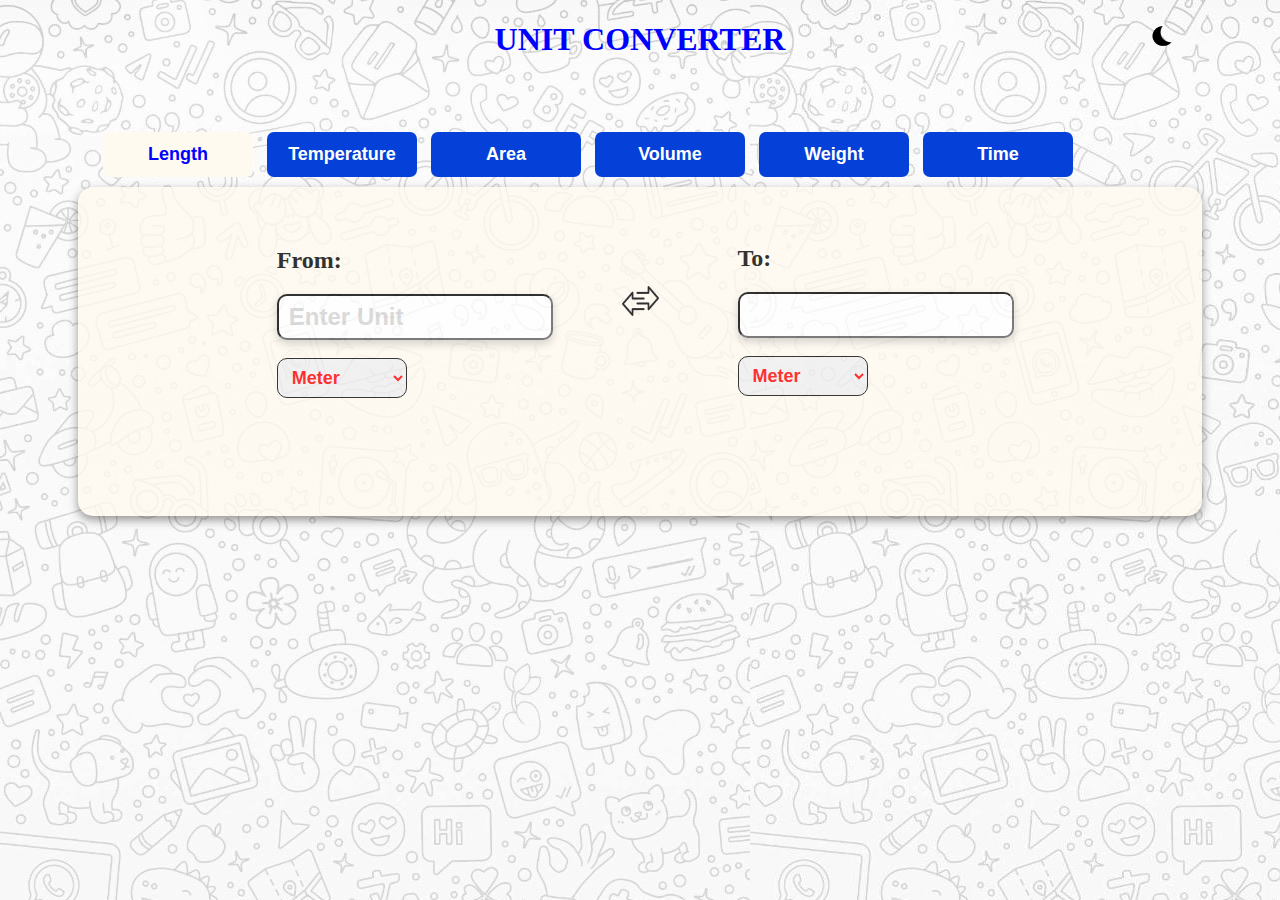
==== index.html @ d2d3a52f "Initial Commit" ====
<!DOCTYPE html>
<html lang="en">
<head>
    <meta charset="UTF-8">
    <meta name="viewport" content="width=device-width, initial-scale=1.0">
    <link rel="StyleSheet" href="style.css">
</head>
<body>
<h1 align="center" id="header">UNIT CONVERTER</h1>
<p>        <img src="Images%20and%20Icons/darktheme_icon.png" id="themeicon" title="darktheme">
</p>
<div class="menu">
    <button id="length">Length</button>
    <button id="temp">Temperature</button>
    <button id="area">Area</button>
    <button id="volume">Volume</button>
    <button id="weight">Weight</button>
    <button id="time">Time</button>
</div>
<div class="box" id="box">
    <label for="from" id="label1">From: </label>
    <input type="text" id="from" placeholder="Enter Unit"/>
    <label for="to" id="label2">To: </label>
    <input type="text" id="to" readonly/>
    <select id="choice1">
        <option value="m">Meter</option>
        <option value="cm">CentiMeter</option>
    </select>
    <select id="choice2">
        <option value="m">Meter</option>
        <option value="cm">CentiMeter</option>
    </select>
    <div class="imageContainer">
        <img src="Images%20and%20Icons/black_arrow.png" class="arrow" id="arrow">
    </div>
    <h2>
        <label id="result">RESULT: </label>
    </h2>
</div>
<script src="script.js"></script>
</body>
</html>
---- style.css ----
body{
    background-image: url("bgImg.jpg");
    transition-delay: 0ms;
}
h1{
    color: blue;
    font-weight: bolder;
}
h1:hover{
    cursor: default;
}
.menu{
    margin: 75px;
    margin-top: 4.5%;
    height: 20px;
    width: auto;
    padding: 20px;
    justify-content: center;
}
.box{
    margin-left: 70px;
    margin-right: 70px;
    margin-top: -60px;
    padding: 20px;
    width: auto;
    background-color: floralwhite;
    height: auto;
    border-radius: 15px;
    box-shadow: 0 4px 10px rgba(0.5,0,0,0.5);
    opacity: .8;
}
button{
    margin-right: 10px;
    height: 45px;
    width: 150px;
    border-radius: 7px;
    border-color: white;
    border-width: 0;
    font-weight: bold;
    font-size: large;
    color: white;
    background-color: #0541d8;
    outline: none;
    transition: transform 0.15s;
}
button:hover{
    transform: scale(1.1);
    cursor: pointer;
    transition:transition 400ms;
}
#length{
    background-color: floralwhite;
    color: blue;
    box-shadow: none;
}
label{
    display: block;
    margin-top: 40px;
    font-weight: bold;
    font-size: x-large;
}
#label1{
    margin-left: 16.5%;
}
#label2{
    margin-left: 59%;
    margin-top: -95px;
}
input{
    block-size: 40px;
    margin-top: 20px;
    width:auto;
    padding-left: 10px;
    font-weight: bold;
    font-size: x-large;
    border-radius: 10px;
    border-color: #080808;
    box-shadow: 0 4px 8px rgba(0,0,0,0.2);
    border-width: 2px;
}
#from{
    margin-left: 16.5%;
    width: 24%;
}
#from::placeholder{
    color: lightgrey;
    font-size: x-large;
}
#to{
    margin-left: 59%;
    width: 24%;
}
#to:hover{
    cursor: none;
}
#from:hover{
    cursor: text;
}
select{
    block-size: 40px;
    margin-top: 20px;
    padding-left: 10px;
    font-weight: bold;
    font-size: large;
    border-radius: 10px;
    color: red;
    border-color: #080808;
    border-width: 1px;
}
#choice1{
    display: block;
    margin-left: 16.5%;
}
#choice2{
    display: block;
    margin-left: 59%;
    margin-top: -42px;
}
option {
    background-color: #fff;
    color: #333;
    font-size: 16px;
    border-radius: 12px;
    border-color: white;
    mso-border-shadow: no;
}
select option:hover {
    transform: scale(1.1);
    cursor: pointer;
}
h2{
    display:flex;
    justify-content: center;
    margin-top: 80px;
}
#result{
    display: none;
    color: black;
    font-size: 90%;
    background-color: springgreen;
    padding: 15px;
    border-radius: 7px;
}
.imageContainer{
    display: flex;
    justify-content: center;
}
.arrow {
    position: absolute;
    margin-top: -110px;
    width: 37px;
    height: 30px;
}
.arrow:hover{
    transform: scale(1.1);
    transition: transform 200ms;
    cursor: pointer;
}
p{
    margin-top: -59px;
    margin-left: 90%;
}
#themeicon{
    width: 32px;
    height: 30px;
}
#themeicon:hover{
    transform: scale(0.9);
    transition: transform 200ms;
    cursor: pointer;
}

@media (min-width: 391px) and (max-width: 1200px){
    /*almost*/
    .menu{
        margin-top: 40px;
        margin-left: 2%;
        width: 90%;
        margin-bottom: 80px;
    }
    .box{
        margin: 2%;
        margin-top: -60px;
    }
    button{
        width: 14%;
        font-size: 100%;
        margin-right: 6px;
    }
    #label1,#choice1{
        margin-left: 10%;
    }
    #label2,#choice2{
        margin-left: 61%;
    }
    #from{
        margin-left: 10%;
        width: 25%;
    }
    #to{
        margin-left: 61%;
        width: 25%;
    }
    #temp{
        width: 110px;
    }
}
@media(min-width: 391px) and (max-width: 650px){
    /* set*/
    h1{
        padding-bottom: 10px ;
    }
    button{
        width: 13vw;
        margin-right: 4px;
        font-size: 90%;
    }
    #volume{
        display: none;
    }
    .menu{
        margin: 0;
        width: auto;
        padding-right: 0;
    }
    .box{
        margin: 10px;
        height: auto;
    }
    #temp{
        width: 104px;
    }
    #weight{
        width: 16vw;
    }
    label{
        font-size: 140%;
    }
    input{
        width: 50%;
        font-size: large;
    }
    #label1{
        margin-left: 8%;
        margin-top: 65px;
    }
    #choice1{
        position: absolute;
        margin-left: 30%;
        margin-top: -157px;
        font-size: medium;
    }
    #choice2{
        position: absolute;
        margin-left: 30%;
        margin-top: 30px;
        font-size: medium;
    }
    #label2{
        margin-left: 10%;
        margin-top: 160px;
    }
    #from{
        position: absolute;
        margin-left: 25%;
        width: 50vw;
        margin-top: -30px;
    }
    #to{
        position: absolute;
        margin-top: -30px;
        width: 50vw;
        margin-left: 25%;
    }
    .arrow{
        position: absolute;
        margin-top: -85px;
        transform: rotate(90deg);
    }
    .arrow:hover{
        transform: rotate(90deg);
        transform: scale(1.1);
    }
    p{
        position: absolute;
        margin-top: -70px;
    }
    #result{
        font-size: medium;
    }
}
@media (max-width:391px){
    h1{
        padding-bottom: 10px ;
        font-size: 150%;
    }
    button{
        width: 12.4vw;
        margin-right: 4px;
        font-size: 60%;
        padding: 0;
        margin-left: -5px;
    }
    #volume{
        display: none;
    }
    .menu{
        margin: 0;
        width: auto;
        padding-right: 0;
    }
    .box{
        margin: 10px;
        height: auto;
        width: 77.5vw;
    }
    #temp{
        width: 80px;
    }
    label{
        font-size: 120%;
    }
    input{
        width: 50%;
        font-size: large;
    }
    #label1{
        margin-left: 6%;
        margin-top: 65px;
    }
    #choice1{
        position: absolute;
        margin-left: 30%;
        margin-top: -157px;
        font-size: medium;
    }
    #choice2{
        position: absolute;
        margin-left: 30%;
        margin-top: 30px;
        font-size: medium;
    }
    #label2{
        margin-left: 10%;
        margin-top: 160px;
    }
    #from{
        position: absolute;
        margin-left: 25%;
        width: 45vw;
        margin-top: -30px;
    }
    #from::placeholder{
        font-size: large;
    }
    #to{
        position: absolute;
        margin-top: -30px;
        width: 45vw;
        margin-left: 25%;
    }
    .arrow{
        position: absolute;
        margin-top: -85px;
        transform: rotate(90deg);
    }
    p{
        position: absolute;
        margin-top: -55px;
    }
    #themeicon{
        width: 26px;
        height: 25px;
    }
    #result{
        font-size: 45%;
    }
}
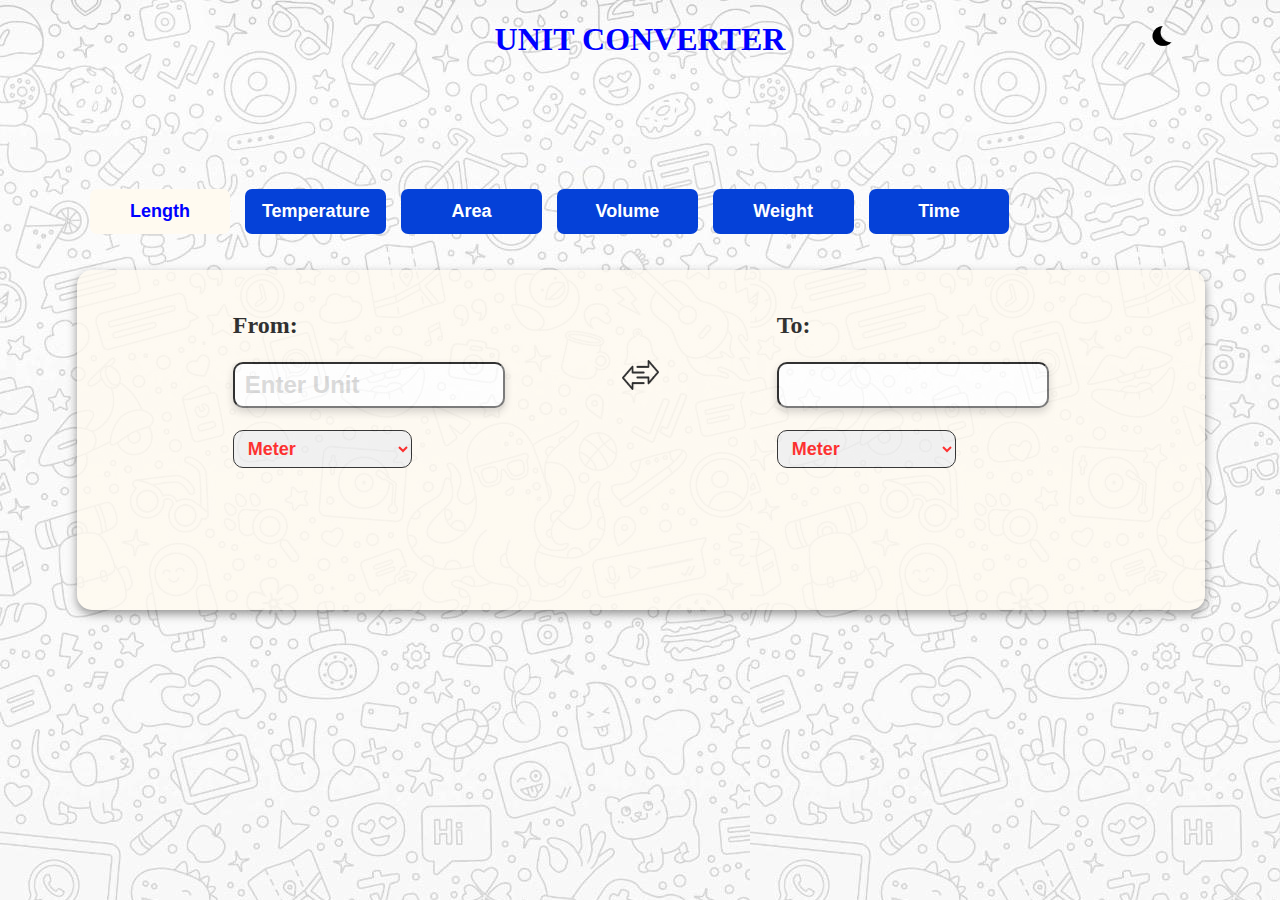
==== commit 888a446e: "Initial Commit" ====
--- a/index.html
+++ b/index.html
@@ -18,25 +18,32 @@
     <button id="time">Time</button>
 </div>
 <div class="box" id="box">
-    <label for="from" id="label1">From: </label>
-    <input type="text" id="from" placeholder="Enter Unit"/>
-    <label for="to" id="label2">To: </label>
-    <input type="text" id="to" readonly/>
-    <select id="choice1">
-        <option value="m">Meter</option>
-        <option value="cm">CentiMeter</option>
-    </select>
-    <select id="choice2">
-        <option value="m">Meter</option>
-        <option value="cm">CentiMeter</option>
-    </select>
-    <div class="imageContainer">
-        <img src="Images%20and%20Icons/black_arrow.png" class="arrow" id="arrow">
+    <div class="subBox">
+        <div class="subbox1" >
+            <label for="from" id="label1">From: </label>
+            <input type="text" id="from" placeholder="Enter Unit"/>
+            <select id="choice1">
+                <option value="m">Meter</option>
+                <option value="cm">CentiMeter</option>
+            </select>
+        </div>
+        <div class="imageContainer">
+            <img src="Images%20and%20Icons/black_arrow.png" class="arrow" id="arrow">
+        </div>
+        <div class="subbox2">
+            <label for="to" id="label2">To: </label>
+            <input type="text" id="to" readonly/>
+            <select id="choice2">
+                <option value="m">Meter</option>
+                <option value="cm">CentiMeter</option>
+            </select>
+        </div>
     </div>
     <h2>
         <label id="result">RESULT: </label>
     </h2>
 </div>
+
 <script src="script.js"></script>
 </body>
 </html>
--- a/style.css
+++ b/style.css
@@ -10,29 +10,42 @@
     cursor: default;
 }
 .menu{
-    margin: 75px;
-    margin-top: 4.5%;
+    display: flex;
+    position: absolute;
+    top: 21%;
+    left: 7%;
     height: 20px;
     width: auto;
+}
+.box{
+    display: flex;
+    flex-direction: column;
+    position: absolute;
+    top: 30%;
+    left: 6%;
     padding: 20px;
-    justify-content: center;
-}
-.box{
-    margin-left: 70px;
-    margin-right: 70px;
-    margin-top: -60px;
-    padding: 20px;
-    width: auto;
+    width: 85%;
     background-color: floralwhite;
     height: auto;
     border-radius: 15px;
     box-shadow: 0 4px 10px rgba(0.5,0,0,0.5);
     opacity: .8;
 }
+.subBox{
+    display:flex;
+    flex-direction: row;
+    justify-content: space-evenly;
+}
+.subbox1,.subbox2{
+    display:flex;
+    flex-direction: column;
+    justify-content: space-evenly;
+    height: 200px;
+}
 button{
-    margin-right: 10px;
+    margin-right: 15px;
     height: 45px;
-    width: 150px;
+    width: 11vw;
     border-radius: 7px;
     border-color: white;
     border-width: 0;
@@ -54,22 +67,16 @@
     box-shadow: none;
 }
 label{
-    display: block;
-    margin-top: 40px;
     font-weight: bold;
     font-size: x-large;
 }
 #label1{
-    margin-left: 16.5%;
 }
 #label2{
-    margin-left: 59%;
-    margin-top: -95px;
 }
 input{
     block-size: 40px;
-    margin-top: 20px;
-    width:auto;
+    width:20vw;
     padding-left: 10px;
     font-weight: bold;
     font-size: x-large;
@@ -79,16 +86,12 @@
     border-width: 2px;
 }
 #from{
-    margin-left: 16.5%;
-    width: 24%;
 }
 #from::placeholder{
     color: lightgrey;
     font-size: x-large;
 }
 #to{
-    margin-left: 59%;
-    width: 24%;
 }
 #to:hover{
     cursor: none;
@@ -97,8 +100,7 @@
     cursor: text;
 }
 select{
-    block-size: 40px;
-    margin-top: 20px;
+    block-size: 38px;
     padding-left: 10px;
     font-weight: bold;
     font-size: large;
@@ -106,15 +108,11 @@
     color: red;
     border-color: #080808;
     border-width: 1px;
+    width: 14vw;
 }
 #choice1{
-    display: block;
-    margin-left: 16.5%;
 }
 #choice2{
-    display: block;
-    margin-left: 59%;
-    margin-top: -42px;
 }
 option {
     background-color: #fff;
@@ -147,7 +145,7 @@
 }
 .arrow {
     position: absolute;
-    margin-top: -110px;
+    margin-top: 70px;
     width: 37px;
     height: 30px;
 }
@@ -170,62 +168,52 @@
     cursor: pointer;
 }
 
-@media (min-width: 391px) and (max-width: 1200px){
-    /*almost*/
+@media (min-width: 650px) and (max-width: 1200px){
     .menu{
-        margin-top: 40px;
-        margin-left: 2%;
-        width: 90%;
-        margin-bottom: 80px;
-    }
-    .box{
-        margin: 2%;
-        margin-top: -60px;
-    }
-    button{
-        width: 14%;
-        font-size: 100%;
-        margin-right: 6px;
-    }
-    #label1,#choice1{
-        margin-left: 10%;
-    }
-    #label2,#choice2{
-        margin-left: 61%;
-    }
-    #from{
-        margin-left: 10%;
-        width: 25%;
-    }
-    #to{
-        margin-left: 61%;
-        width: 25%;
-    }
-    #temp{
-        width: 110px;
-    }
-}
-@media(min-width: 391px) and (max-width: 650px){
-    /* set*/
-    h1{
-        padding-bottom: 10px ;
+        position: absolute;
+        top: 115px;
     }
     button{
         width: 13vw;
-        margin-right: 4px;
-        font-size: 90%;
-    }
-    #volume{
-        display: none;
+        font-size: 100%;
+        margin-right: 8px;
+    }
+    #temp{
+        width: 18%;
+    }
+    @media (max-width: 700px){
+        #temp{
+            width: 110px;
+        }
+    }
+    .box{
+        position: absolute;
+        top: 175px;
+        padding-top: 40px;
+    }
+    .subbox1,.subbox2{
+        height: 190px;
+    }
+    h2{
+        position: relative;
+        margin-top: 90px;
+    }
+
+}
+@media(min-width: 301px) and (max-width: 650px){
+
+    .subBox{
+        flex-direction: column;
     }
     .menu{
         margin: 0;
         width: auto;
         padding-right: 0;
     }
-    .box{
-        margin: 10px;
-        height: auto;
+    button{
+        width: 14vw;
+        margin-right: 4px;
+        font-size: 90%;
     }
     #temp{
         width: 104px;
@@ -233,146 +221,83 @@
     #weight{
         width: 16vw;
     }
-    label{
-        font-size: 140%;
-    }
-    input{
-        width: 50%;
+    #volume{
+        display: none;
+    }
+    .arrow {
+        position: absolute;
+        margin-top: 0;
+    }
+    .subbox1,.subbox2{
+    }
+    .menu{
+        position: absolute;
+        top: 111px;
+    }
+    .box{
+        position: absolute;
+        top: 165px;
+        left: 0;
+        right: 0;
+        margin-left: auto;
+        margin-right: auto;
+        height: auto;
+    }
+    #label1{
+        position: absolute;
+        top: 82px;
+        left: 11vw;
+        font-size: 125%;
+    }
+    #label2{
+        position: absolute;
+        top: 268px;
+        left: 15vw;
+        font-size: 125%;
+    }
+    #from{
+        position: absolute;
+        top: 75px;
+        left: 29vw;
+        width: 50vw;
         font-size: large;
     }
-    #label1{
-        margin-left: 8%;
-        margin-top: 65px;
+    #to{
+        position: absolute;
+        top: 263px;
+        left: 29vw;
+        width: 50vw;
+        font-size: large;
     }
     #choice1{
         position: absolute;
-        margin-left: 30%;
-        margin-top: -157px;
+        top: 135px;
+        left: 32vw;
+        width: auto;
         font-size: medium;
     }
     #choice2{
         position: absolute;
-        margin-left: 30%;
-        margin-top: 30px;
+        top: 323px;
+        left: 32vw;
+        width: auto;
         font-size: medium;
     }
-    #label2{
-        margin-left: 10%;
-        margin-top: 160px;
-    }
-    #from{
-        position: absolute;
-        margin-left: 25%;
-        width: 50vw;
-        margin-top: -30px;
-    }
-    #to{
-        position: absolute;
-        margin-top: -30px;
-        width: 50vw;
-        margin-left: 25%;
-    }
     .arrow{
         position: absolute;
-        margin-top: -85px;
+        top: 205px;
         transform: rotate(90deg);
     }
-    .arrow:hover{
-        transform: rotate(90deg);
-        transform: scale(1.1);
-    }
-    p{
-        position: absolute;
-        margin-top: -70px;
+    h2{
+        position: relative;
+        margin-top: -15px;
+        width: 100%;
     }
     #result{
         font-size: medium;
     }
+
 }
 @media (max-width:391px){
-    h1{
-        padding-bottom: 10px ;
-        font-size: 150%;
-    }
-    button{
-        width: 12.4vw;
-        margin-right: 4px;
-        font-size: 60%;
-        padding: 0;
-        margin-left: -5px;
-    }
-    #volume{
-        display: none;
-    }
-    .menu{
-        margin: 0;
-        width: auto;
-        padding-right: 0;
-    }
-    .box{
-        margin: 10px;
-        height: auto;
-        width: 77.5vw;
-    }
-    #temp{
-        width: 80px;
-    }
-    label{
-        font-size: 120%;
-    }
-    input{
-        width: 50%;
-        font-size: large;
-    }
-    #label1{
-        margin-left: 6%;
-        margin-top: 65px;
-    }
-    #choice1{
-        position: absolute;
-        margin-left: 30%;
-        margin-top: -157px;
-        font-size: medium;
-    }
-    #choice2{
-        position: absolute;
-        margin-left: 30%;
-        margin-top: 30px;
-        font-size: medium;
-    }
-    #label2{
-        margin-left: 10%;
-        margin-top: 160px;
-    }
-    #from{
-        position: absolute;
-        margin-left: 25%;
-        width: 45vw;
-        margin-top: -30px;
-    }
-    #from::placeholder{
-        font-size: large;
-    }
-    #to{
-        position: absolute;
-        margin-top: -30px;
-        width: 45vw;
-        margin-left: 25%;
-    }
-    .arrow{
-        position: absolute;
-        margin-top: -85px;
-        transform: rotate(90deg);
-    }
-    p{
-        position: absolute;
-        margin-top: -55px;
-    }
-    #themeicon{
-        width: 26px;
-        height: 25px;
-    }
-    #result{
-        font-size: 45%;
-    }
+
 }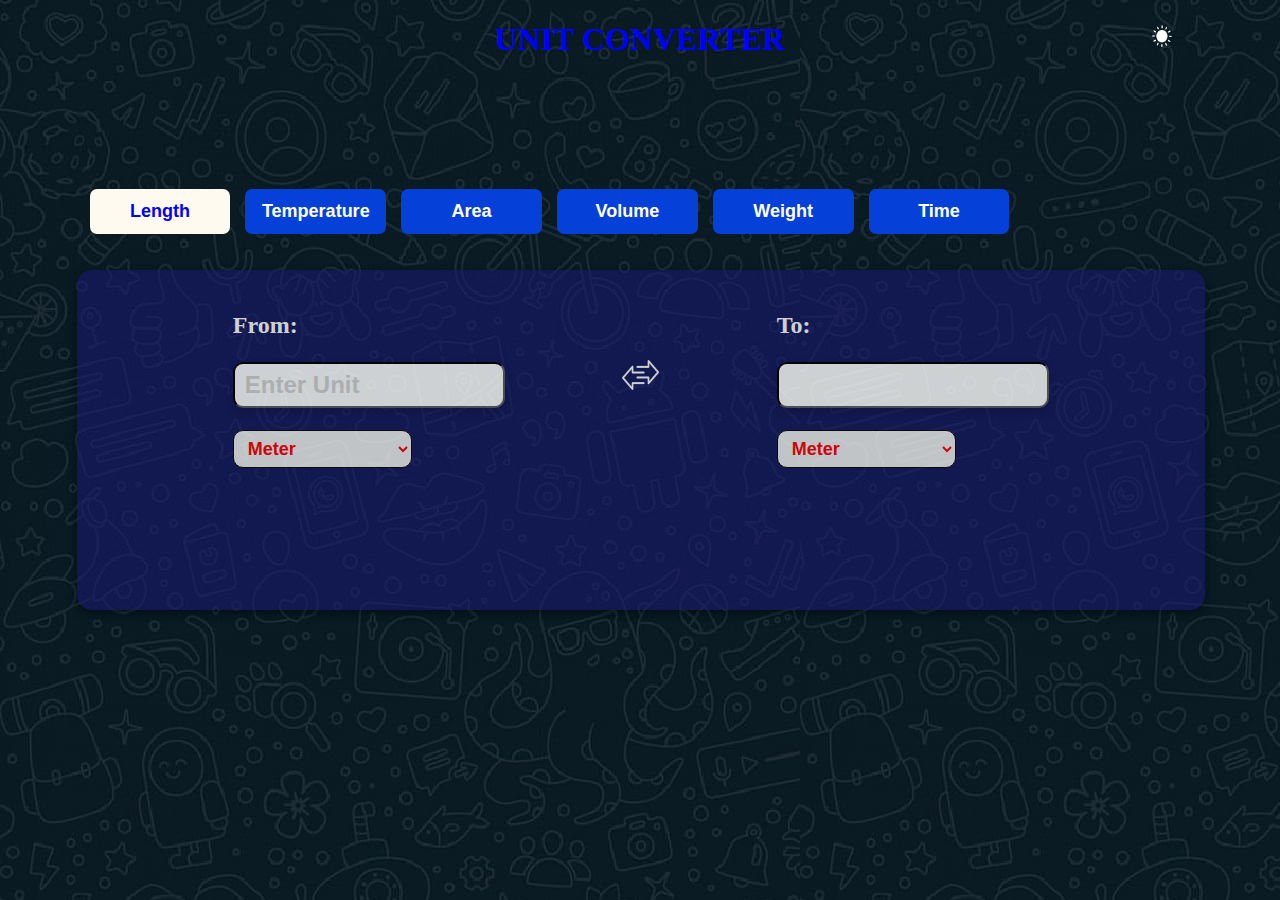
==== commit dc362937: "html" ====
--- a/index.html
+++ b/index.html
@@ -3,11 +3,13 @@
 <head>
     <meta charset="UTF-8">
     <meta name="viewport" content="width=device-width, initial-scale=1.0">
+    <title>Unit_Converter</title>
     <link rel="StyleSheet" href="style.css">
 </head>
 <body>
 <h1 align="center" id="header">UNIT CONVERTER</h1>
-<p>        <img src="Images%20and%20Icons/darktheme_icon.png" id="themeicon" title="darktheme">
+<p>
+    <img src="Images%20and%20Icons/darktheme_icon.png" id="themeicon" title="darktheme">
 </p>
 <div class="menu">
     <button id="length">Length</button>
@@ -43,7 +45,6 @@
         <label id="result">RESULT: </label>
     </h2>
 </div>
-
 <script src="script.js"></script>
 </body>
 </html>
--- a/style.css
+++ b/style.css
@@ -1,5 +1,5 @@
 body{
-    background-image: url("bgImg.jpg");
+    background-image: url("Images and Icons/light_bgImg.jpg");
     transition-delay: 0ms;
 }
 h1{
@@ -194,14 +194,18 @@
     .subbox1,.subbox2{
         height: 190px;
     }
+    #choice1, #choice2{
+        font-size: 100%;
+        width: auto;
+        max-width: 160px;
+    }
     h2{
         position: relative;
         margin-top: 90px;
     }
 
 }
-@media(min-width: 301px) and (max-width: 650px){
-
+@media (max-width: 650px){
     .subBox{
         flex-direction: column;
     }
@@ -296,8 +300,24 @@
     #result{
         font-size: medium;
     }
-
-}
-@media (max-width:391px){
-
-}+    p{
+        margin-top: -54px;
+        margin-left: 91%;
+    }
+    #themeicon{
+        width: 27px;
+        height: 25px;
+    }
+    @media (max-width:391px){
+        h1{
+            font-size: 8vw;
+        }
+        button{
+            font-size: 3.5vw;
+        }
+        p{
+            margin-top: -48px;
+            margin-left: 91%;
+        }
+    }
+}
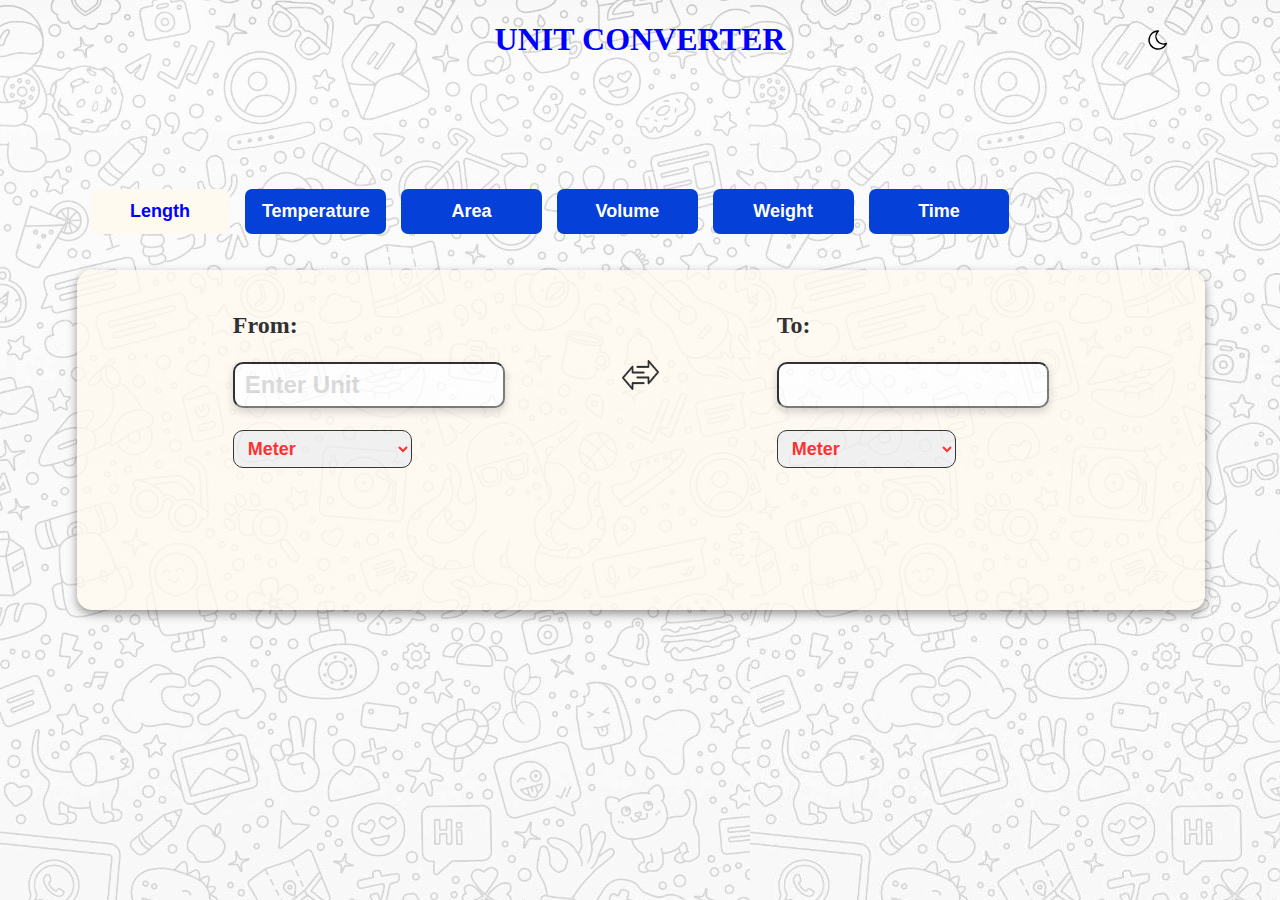
==== commit fd6efe3f: "javascript" ====
--- a/index.html
+++ b/index.html
@@ -9,7 +9,15 @@
 <body>
 <h1 align="center" id="header">UNIT CONVERTER</h1>
 <p>
-    <img src="Images%20and%20Icons/darktheme_icon.png" id="themeicon" title="darktheme">
+    <svg xmlns="http://www.w3.org/2000/svg" id="moon" class="themeIcon icon icon-tabler icon-tabler-moon" width="24" height="24" viewBox="0 0 24 24" stroke-width="1.5" stroke="#000000" fill="none" stroke-linecap="round" stroke-linejoin="round">
+        <path stroke="none" d="M0 0h24v24H0z" fill="none"/>
+        <path d="M12 3c.132 0 .263 0 .393 0a7.5 7.5 0 0 0 7.92 12.446a9 9 0 1 1 -8.313 -12.454z" />
+    </svg>
+    <svg xmlns="http://www.w3.org/2000/svg" id="sun" class="themeIcon icon icon-tabler icon-tabler-sun" width="24" height="24" viewBox="0 0 24 24" stroke-width="1.5" stroke="#ffffff" fill="none" stroke-linecap="round" stroke-linejoin="round">
+        <path stroke="none" d="M0 0h24v24H0z" fill="none"/>
+        <path d="M12 12m-4 0a4 4 0 1 0 8 0a4 4 0 1 0 -8 0" />
+        <path d="M3 12h1m8 -9v1m8 8h1m-9 8v1m-6.4 -15.4l.7 .7m12.1 -.7l-.7 .7m0 11.4l.7 .7m-12.1 -.7l-.7 .7" />
+    </svg>
 </p>
 <div class="menu">
     <button id="length">Length</button>
--- a/style.css
+++ b/style.css
@@ -155,19 +155,24 @@
     cursor: pointer;
 }
 p{
-    margin-top: -59px;
+    margin-top: -52px;
     margin-left: 90%;
 }
-#themeicon{
-    width: 32px;
-    height: 30px;
-}
-#themeicon:hover{
+.themeIcon{
+    width: 24px;
+    height: 24px;
+}
+.themeIcon:hover{
     transform: scale(0.9);
     transition: transform 200ms;
     cursor: pointer;
 }
-
+#sun{
+    display: none;
+}
+#moon{
+    display: block;
+}
 @media (min-width: 650px) and (max-width: 1200px){
     .menu{
         position: absolute;
@@ -206,6 +211,9 @@
 
 }
 @media (max-width: 650px){
+    h1{
+        font-size: 30px;
+    }
     .subBox{
         flex-direction: column;
     }
@@ -301,12 +309,12 @@
         font-size: medium;
     }
     p{
-        margin-top: -54px;
+        margin-top: -50px;
         margin-left: 91%;
     }
-    #themeicon{
-        width: 27px;
-        height: 25px;
+    .themeIcon{
+        width: 22px;
+        height: 22px;
     }
     @media (max-width:391px){
         h1{
